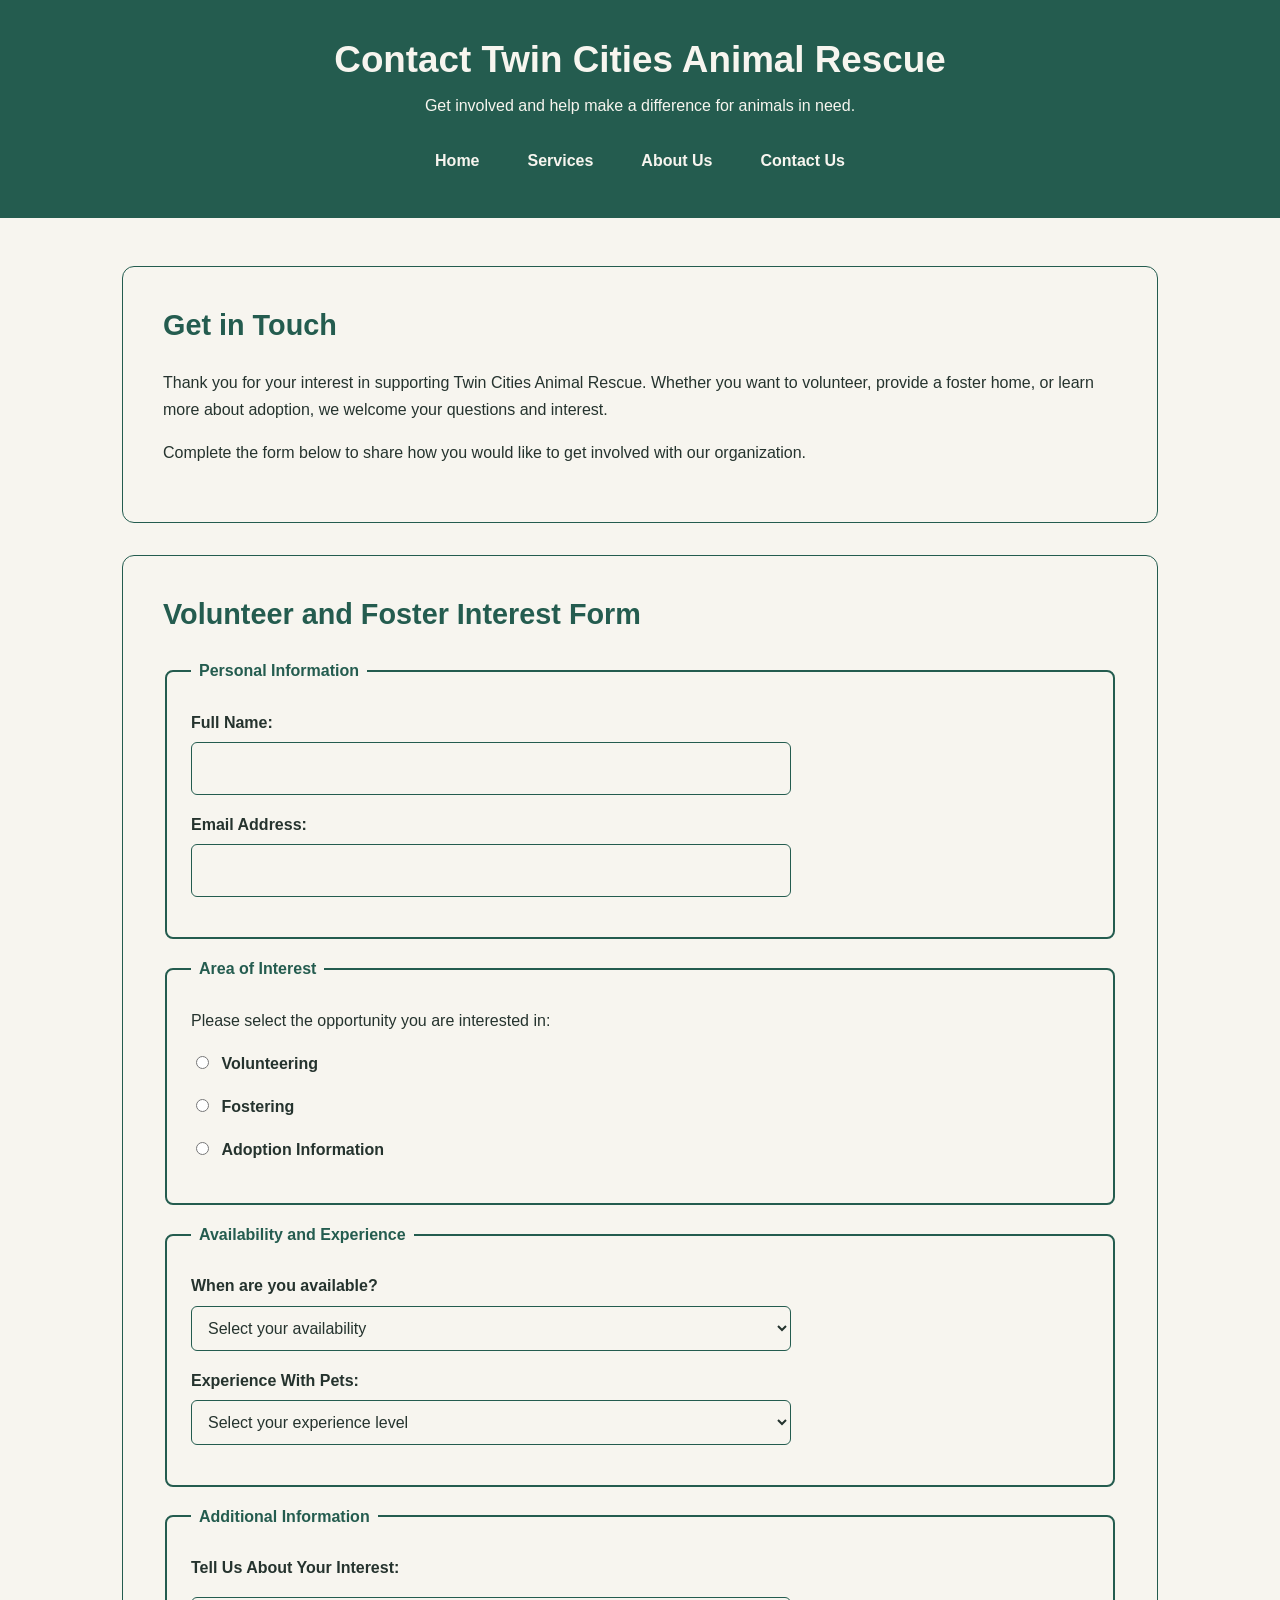
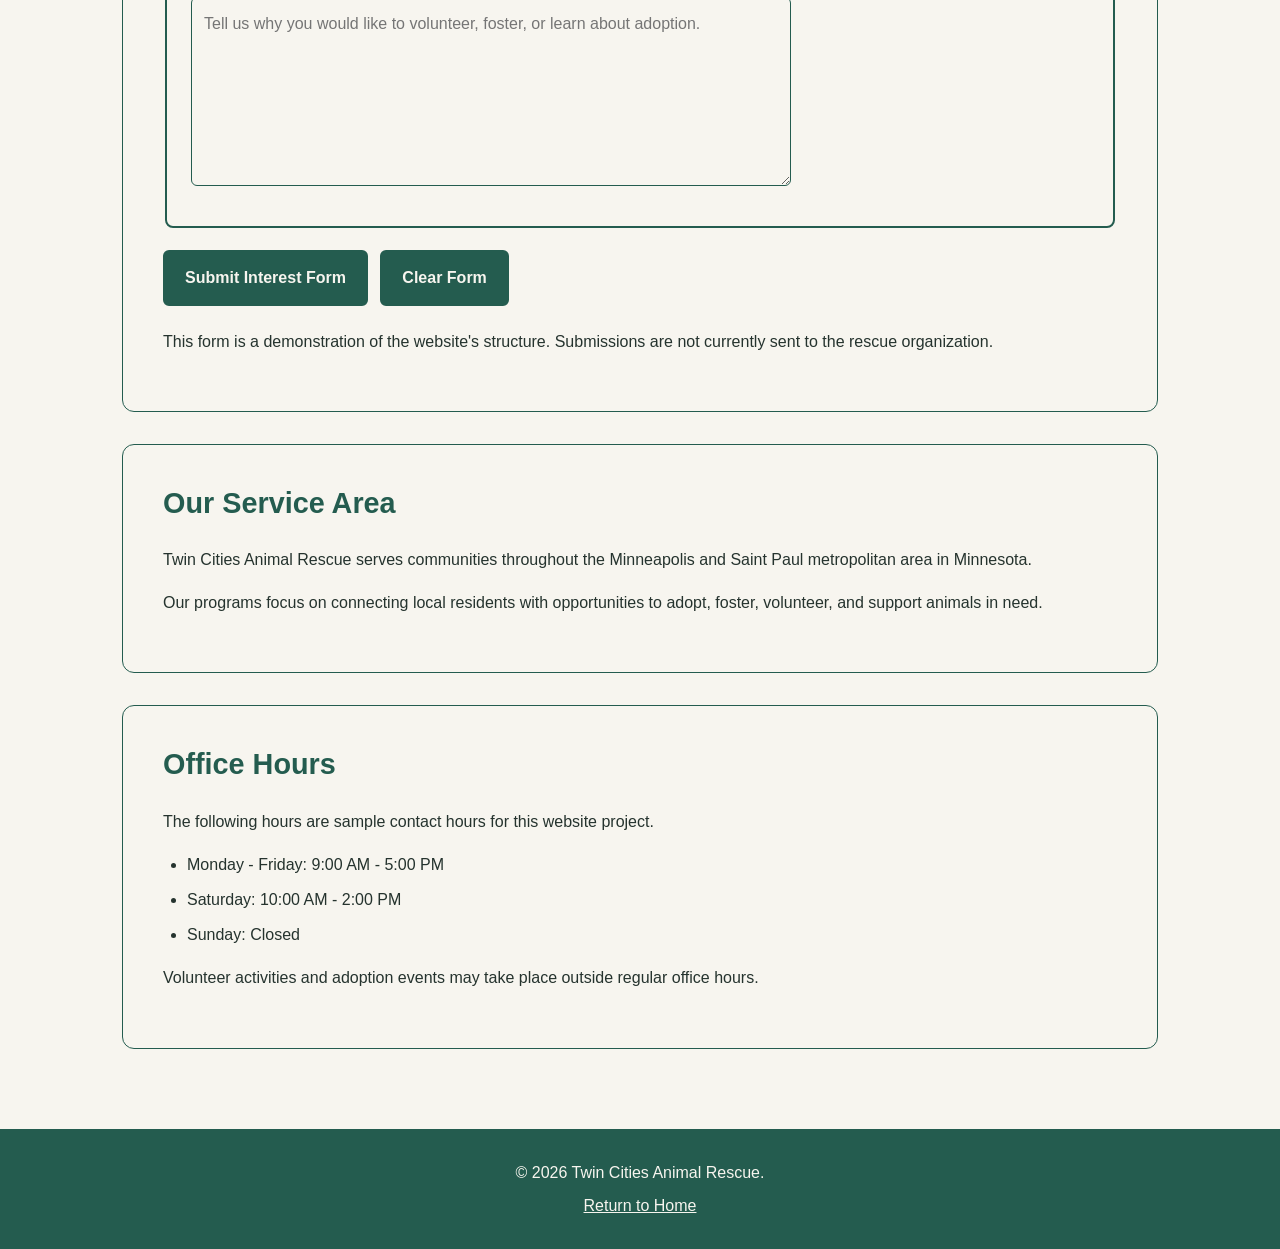
==== contact.html @ 2fe07ad1 "Complete responsive website design for Touchstone 3" ====
<!DOCTYPE html>
<html lang="en">
<head>
    <meta charset="UTF-8">
    <meta name="viewport" content="width=device-width, initial-scale=1.0">
    <meta name="description" content="Contact Twin Cities Animal Rescue to learn about volunteering, fostering, and adoption opportunities.">
    <title>Contact Us | Twin Cities Animal Rescue</title>
    <link rel="stylesheet" href="styles.css">
</head>
<body>
    <header>
        <h1>Contact Twin Cities Animal Rescue</h1>
        <p>Get involved and help make a difference for animals in need.</p>

        <nav aria-label="Main navigation">
            <ul>
                <li><a href="index.html">Home</a></li>
                <li><a href="services.html">Services</a></li>
                <li><a href="about.html">About Us</a></li>
                <li><a href="contact.html">Contact Us</a></li>
            </ul>
        </nav>
    </header>

    <main>
        <section>
            <h2>Get in Touch</h2>
            <p>
                Thank you for your interest in supporting Twin Cities
                Animal Rescue. Whether you want to volunteer, provide
                a foster home, or learn more about adoption, we welcome
                your questions and interest.
            </p>
            <p>
                Complete the form below to share how you would like
                to get involved with our organization.
            </p>
        </section>

        <section>
            <h2>Volunteer and Foster Interest Form</h2>

            <form action="#" method="get">
                <fieldset>
                    <legend>Personal Information</legend>

                    <p>
                        <label for="full-name">Full Name:</label>
                        <input type="text"
                               id="full-name"
                               name="full-name"
                               autocomplete="name"
                               required
                               minlength="2">
                    </p>

                    <p>
                        <label for="email">Email Address:</label>
                        <input type="email"
                               id="email"
                               name="email"
                               autocomplete="email"
                               required>
                    </p>
                </fieldset>

                <fieldset>
                    <legend>Area of Interest</legend>

                    <p>
                        Please select the opportunity you are
                        interested in:
                    </p>

                    <p>
                        <input type="radio"
                               id="volunteer"
                               name="interest"
                               value="volunteer"
                               required>
                        <label for="volunteer">Volunteering</label>
                    </p>

                    <p>
                        <input type="radio"
                               id="foster"
                               name="interest"
                               value="foster">
                        <label for="foster">Fostering</label>
                    </p>

                    <p>
                        <input type="radio"
                               id="adoption"
                               name="interest"
                               value="adoption">
                        <label for="adoption">Adoption Information</label>
                    </p>
                </fieldset>

                <fieldset>
                    <legend>Availability and Experience</legend>

                    <p>
                        <label for="availability">
                            When are you available?
                        </label>
                        <select id="availability"
                                name="availability"
                                required>
                            <option value="">
                                Select your availability
                            </option>
                            <option value="weekdays">
                                Weekdays
                            </option>
                            <option value="evenings">
                                Evenings
                            </option>
                            <option value="weekends">
                                Weekends
                            </option>
                            <option value="flexible">
                                Flexible Schedule
                            </option>
                        </select>
                    </p>

                    <p>
                        <label for="experience">
                            Experience With Pets:
                        </label>
                        <select id="experience"
                                name="experience"
                                required>
                            <option value="">
                                Select your experience level
                            </option>
                            <option value="none">
                                No Previous Experience
                            </option>
                            <option value="beginner">
                                Some Experience
                            </option>
                            <option value="experienced">
                                Extensive Experience
                            </option>
                            <option value="professional">
                                Professional Animal Care Experience
                            </option>
                        </select>
                    </p>
                </fieldset>

                <fieldset>
                    <legend>Additional Information</legend>

                    <p>
                        <label for="message">
                            Tell Us About Your Interest:
                        </label>
                    </p>

                    <p>
                        <textarea id="message"
                                  name="message"
                                  rows="6"
                                  cols="45"
                                  minlength="10"
                                  maxlength="1000"
                                  required
                                  placeholder="Tell us why you would like to volunteer, foster, or learn about adoption."></textarea>
                    </p>
                </fieldset>

                <p>
                    <button type="submit">
                        Submit Interest Form
                    </button>
                    <button type="reset">
                        Clear Form
                    </button>
                </p>
            </form>

            <p>
                This form is a demonstration of the website's
                structure. Submissions are not currently sent
                to the rescue organization.
            </p>
        </section>

        <section>
            <h2>Our Service Area</h2>
            <p>
                Twin Cities Animal Rescue serves communities
                throughout the Minneapolis and Saint Paul
                metropolitan area in Minnesota.
            </p>
            <p>
                Our programs focus on connecting local residents
                with opportunities to adopt, foster, volunteer,
                and support animals in need.
            </p>
        </section>

        <section>
            <h2>Office Hours</h2>
            <p>
                The following hours are sample contact hours
                for this website project.
            </p>

            <ul>
                <li>Monday - Friday: 9:00 AM - 5:00 PM</li>
                <li>Saturday: 10:00 AM - 2:00 PM</li>
                <li>Sunday: Closed</li>
            </ul>

            <p>
                Volunteer activities and adoption events
                may take place outside regular office hours.
            </p>
        </section>
    </main>

    <footer>
        <p>&copy; 2026 Twin Cities Animal Rescue.</p>
        <p>
            <a href="index.html">Return to Home</a>
        </p>
    </footer>
</body>
</html>
---- styles.css ----
/* Twin Cities Animal Rescue - Website Styles */

/* Color palette and global settings */
:root {
    --cream: #F7F5EF;
    --green: #245C4F;
    --amber: #D79A55;
    --charcoal: #25332E;
}

* {
    box-sizing: border-box;
}

html {
    scroll-behavior: smooth;
}

body {
    margin: 0;
    background-color: var(--cream);
    color: var(--charcoal);
    font-family: Arial, Helvetica, sans-serif;
    font-size: 16px;
    line-height: 1.7;
}

/* Header and navigation */
header {
    background-color: var(--green);
    color: var(--cream);
    padding: 24px 20px;
    text-align: center;
}

header h1 {
    margin: 0 0 8px;
    font-size: 1.8rem;
    line-height: 1.3;
}

header p {
    margin: 0 0 20px;
}

nav ul {
    display: flex;
    flex-direction: column;
    align-items: center;
    gap: 10px;
    list-style: none;
    padding: 0;
    margin: 0;
}

nav a {
    display: block;
    padding: 8px 16px;
    color: var(--cream);
    text-decoration: none;
    font-weight: bold;
    border-radius: 6px;
}

nav a:hover,
nav a:focus-visible {
    background-color: var(--amber);
    color: var(--charcoal);
}

/* Main content and sections */
main {
    width: 100%;
    max-width: 1100px;
    margin: 0 auto;
    padding: 24px 16px;
}

section {
    background-color: var(--cream);
    padding: 24px 16px;
    margin-bottom: 24px;
    border: 1px solid var(--green);
    border-radius: 12px;
}

h2 {
    color: var(--green);
    font-size: 1.5rem;
    line-height: 1.3;
    margin-top: 0;
}

h3 {
    color: var(--green);
    font-size: 1.15rem;
}

p {
    margin-top: 0;
}

main a {
    color: var(--green);
    font-weight: bold;
    text-underline-offset: 3px;
}

main a:hover,
main a:focus-visible {
    color: var(--charcoal);
    text-decoration-thickness: 2px;
}

/* Images and video */
img,
video {
    max-width: 100%;
    height: auto;
    border-radius: 10px;
}

picture {
    display: block;
    text-align: center;
}

figure {
    margin: 20px 0;
    text-align: center;
}

figcaption {
    margin-top: 12px;
    font-style: italic;
}

video {
    display: block;
    margin: 16px auto;
}

/* Lists */
main ul,
main ol {
    padding-left: 24px;
}

main li {
    margin-bottom: 8px;
}

/* Forms */
form {
    display: flex;
    flex-direction: column;
    gap: 16px;
}

fieldset {
    border: 2px solid var(--green);
    border-radius: 8px;
    padding: 16px;
    min-width: 0;
}

legend {
    color: var(--green);
    font-weight: bold;
    padding: 0 8px;
}

label {
    font-weight: bold;
}

input[type="text"],
input[type="email"],
select,
textarea {
    display: block;
    width: 100%;
    max-width: 600px;
    padding: 12px;
    margin-top: 6px;
    border: 1px solid var(--green);
    border-radius: 6px;
    background-color: var(--cream);
    color: var(--charcoal);
    font: inherit;
}

input[type="radio"] {
    accent-color: var(--green);
    margin-right: 8px;
}

textarea {
    resize: vertical;
}

button {
    padding: 12px 20px;
    margin: 6px 8px 6px 0;
    border: 2px solid var(--green);
    border-radius: 6px;
    background-color: var(--green);
    color: var(--cream);
    font: inherit;
    font-weight: bold;
    cursor: pointer;
}

button:hover,
button:focus-visible {
    background-color: var(--amber);
    color: var(--charcoal);
}

/* Keyboard accessibility */
a:focus-visible,
button:focus-visible,
input:focus-visible,
select:focus-visible,
textarea:focus-visible {
    outline: 3px solid var(--amber);
    outline-offset: 3px;
}

/* Footer */
footer {
    background-color: var(--green);
    color: var(--cream);
    text-align: center;
    padding: 24px 16px;
}

footer p {
    margin: 6px 0;
}

footer a {
    color: var(--cream);
}

/* Larger screens */
@media (min-width: 768px) {
    header {
        padding: 36px 24px;
    }

    header h1 {
        font-size: 2.3rem;
    }

    nav ul {
        flex-direction: row;
        justify-content: center;
        flex-wrap: wrap;
        gap: 16px;
    }

    main {
        padding: 40px 24px;
    }

    section {
        padding: 32px;
        margin-bottom: 32px;
    }

    h2 {
        font-size: 1.8rem;
    }

    fieldset {
        padding: 24px;
    }
}

/* Extra-large screens */
@media (min-width: 1100px) {
    main {
        padding: 48px 32px;
    }

    section {
        padding: 40px;
    }
}
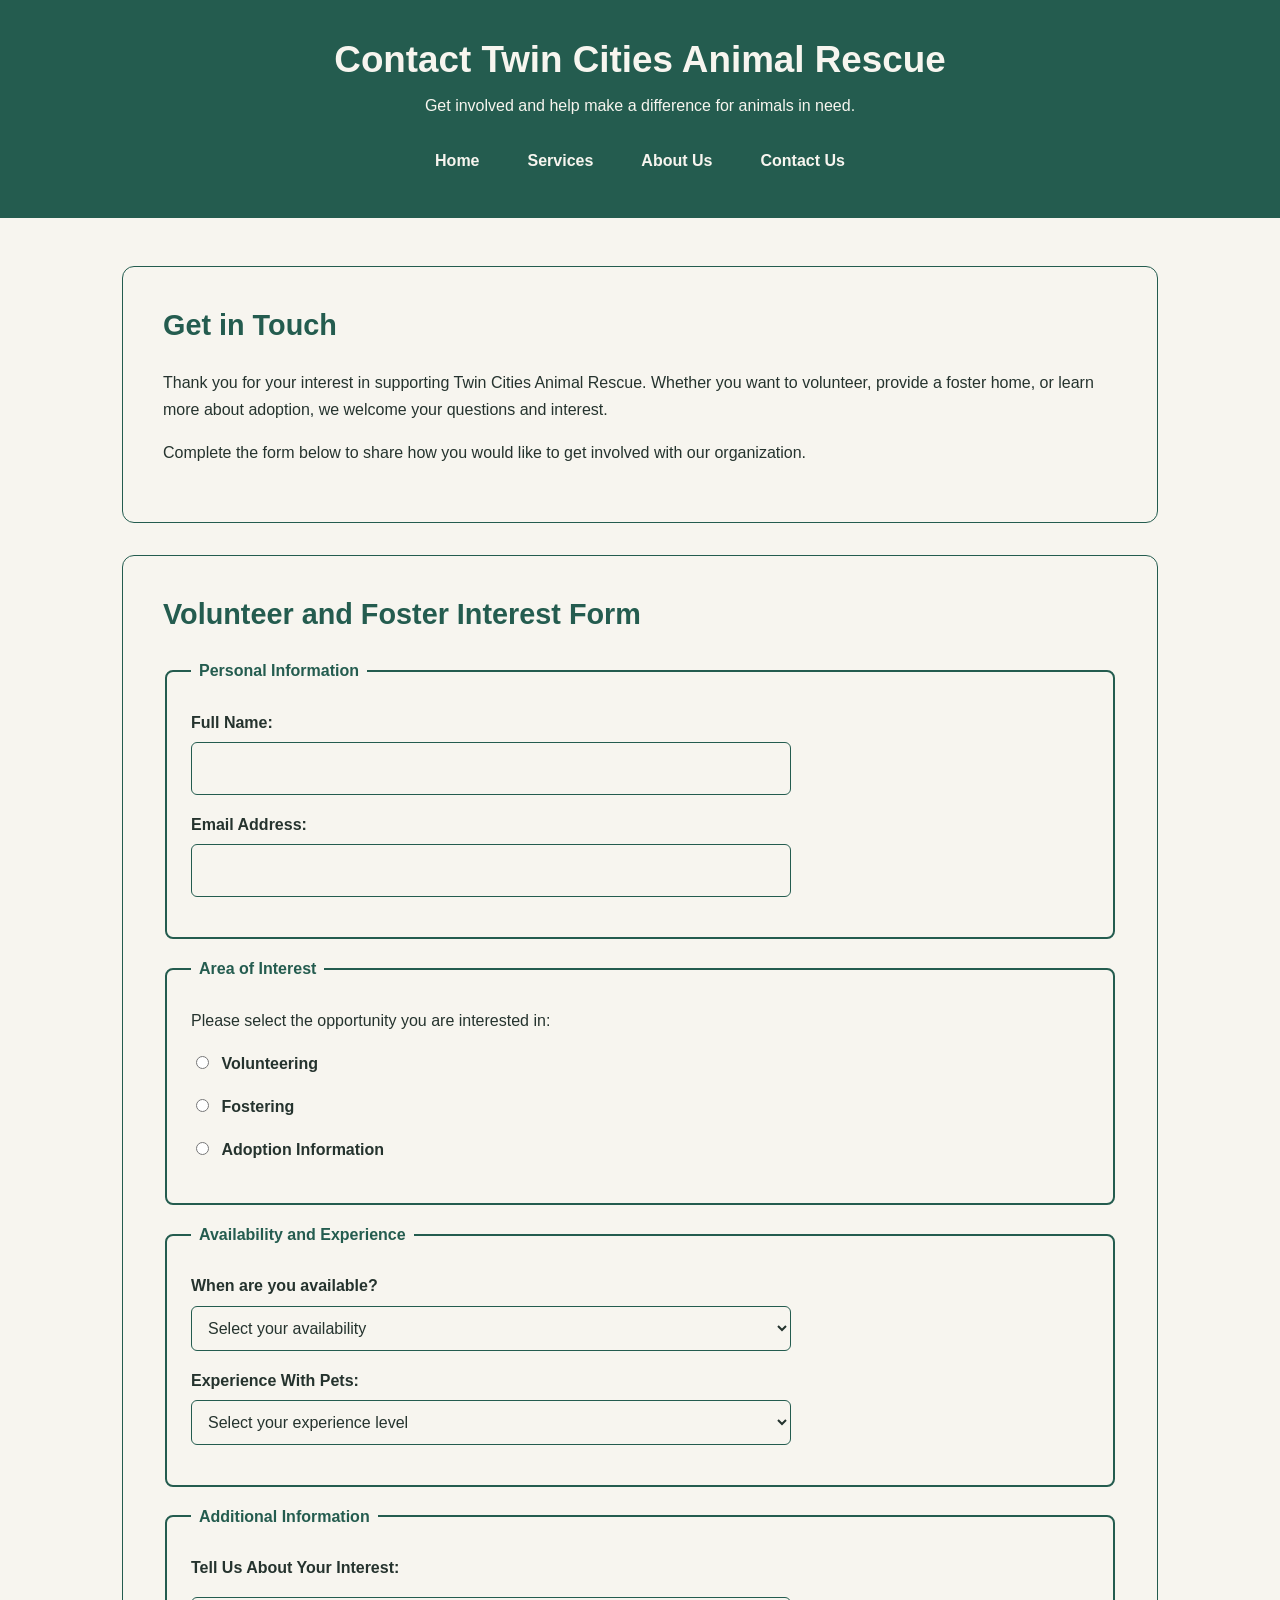
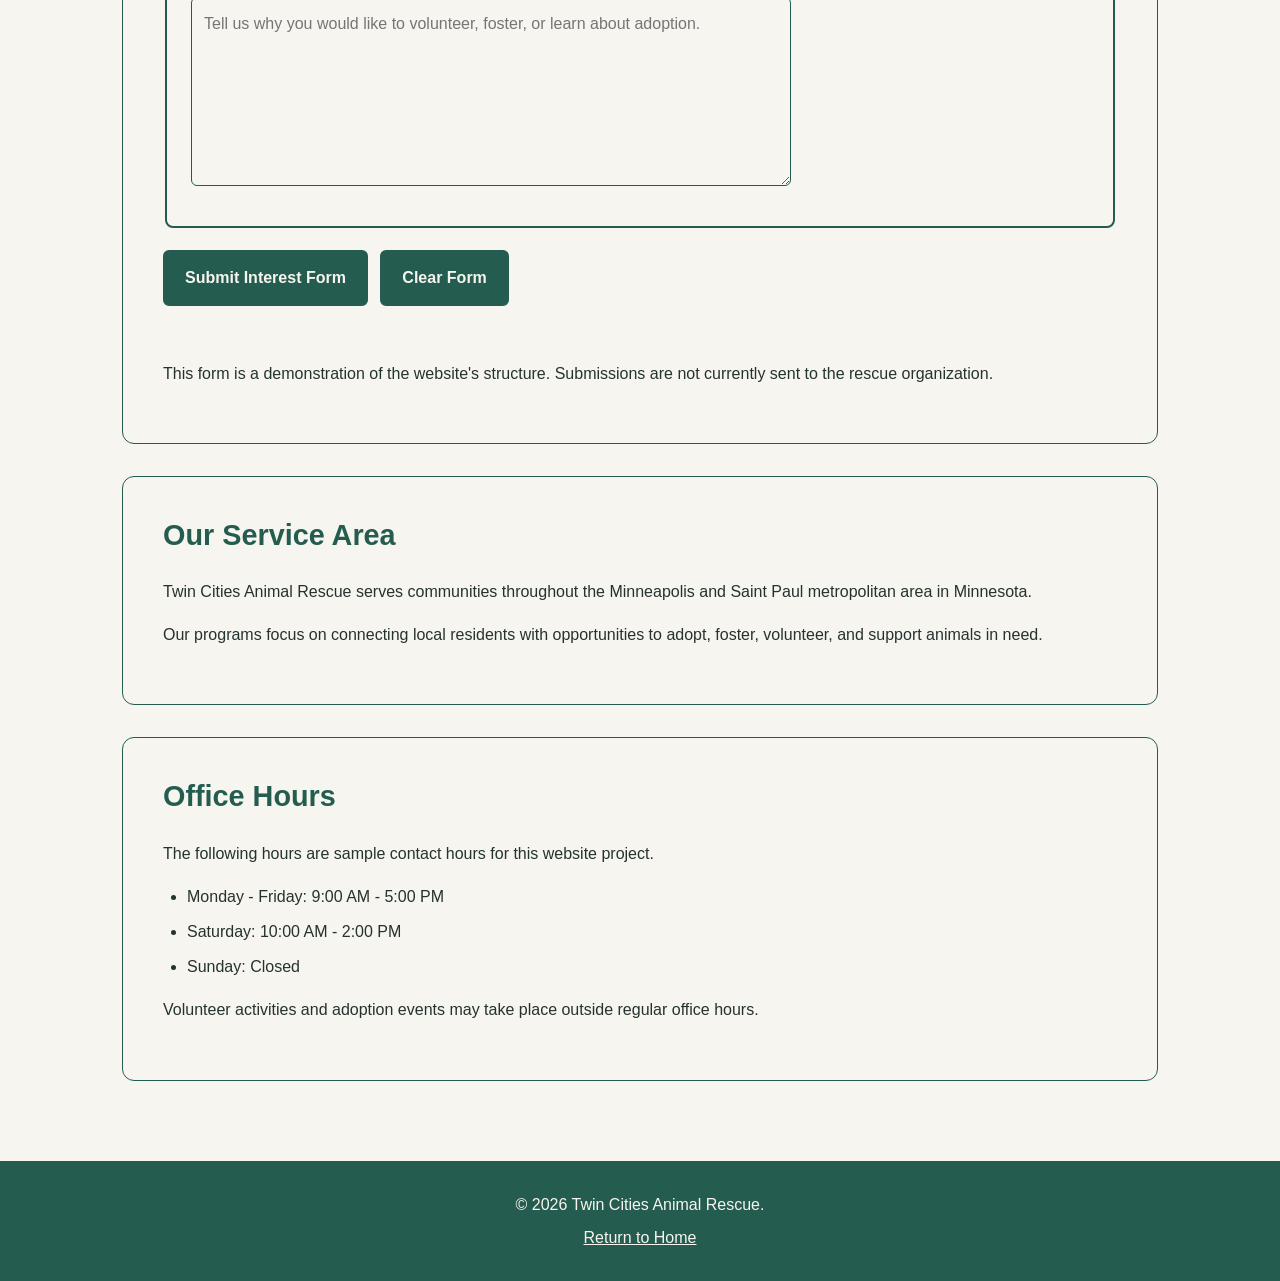
==== commit 5ff79def: "Add JavaScript interactivity, form validation, and browser storage" ====
--- a/contact.html
+++ b/contact.html
@@ -41,7 +41,7 @@
         <section>
             <h2>Volunteer and Foster Interest Form</h2>
 
-            <form action="#" method="get">
+            <form id="interest-form" action="#" method="get" novalidate>
                 <fieldset>
                     <legend>Personal Information</legend>
 
@@ -52,7 +52,11 @@
                                name="full-name"
                                autocomplete="name"
                                required
-                               minlength="2">
+                               minlength="2"
+                               aria-describedby="name-error">
+                        <span id="name-error"
+                              class="error-message"
+                              aria-live="polite"></span>
                     </p>
 
                     <p>
@@ -61,7 +65,11 @@
                                id="email"
                                name="email"
                                autocomplete="email"
-                               required>
+                               required
+                               aria-describedby="email-error">
+                        <span id="email-error"
+                              class="error-message"
+                              aria-live="polite"></span>
                     </p>
                 </fieldset>
 
@@ -97,6 +105,10 @@
                                value="adoption">
                         <label for="adoption">Adoption Information</label>
                     </p>
+
+                    <p id="interest-error"
+                       class="error-message"
+                       aria-live="polite"></p>
                 </fieldset>
 
                 <fieldset>
@@ -108,7 +120,8 @@
                         </label>
                         <select id="availability"
                                 name="availability"
-                                required>
+                                required
+                                aria-describedby="availability-error">
                             <option value="">
                                 Select your availability
                             </option>
@@ -125,6 +138,9 @@
                                 Flexible Schedule
                             </option>
                         </select>
+                        <span id="availability-error"
+                              class="error-message"
+                              aria-live="polite"></span>
                     </p>
 
                     <p>
@@ -133,7 +149,8 @@
                         </label>
                         <select id="experience"
                                 name="experience"
-                                required>
+                                required
+                                aria-describedby="experience-error">
                             <option value="">
                                 Select your experience level
                             </option>
@@ -150,6 +167,9 @@
                                 Professional Animal Care Experience
                             </option>
                         </select>
+                        <span id="experience-error"
+                              class="error-message"
+                              aria-live="polite"></span>
                     </p>
                 </fieldset>
 
@@ -170,7 +190,11 @@
                                   minlength="10"
                                   maxlength="1000"
                                   required
+                                  aria-describedby="message-error"
                                   placeholder="Tell us why you would like to volunteer, foster, or learn about adoption."></textarea>
+                        <span id="message-error"
+                              class="error-message"
+                              aria-live="polite"></span>
                     </p>
                 </fieldset>
 
@@ -182,6 +206,10 @@
                         Clear Form
                     </button>
                 </p>
+
+                <p id="form-status"
+                   role="status"
+                   aria-live="polite"></p>
             </form>
 
             <p>
@@ -231,5 +259,7 @@
             <a href="index.html">Return to Home</a>
         </p>
     </footer>
+
+    <script src="script.js"></script>
 </body>
 </html>
--- a/styles.css
+++ b/styles.css
@@ -289,3 +289,69 @@
         padding: 40px;
     }
 }
+/* Touchstone 4: Form validation styling */
+
+.error-message {
+    display: block;
+    color: #A32121;
+    font-size: 0.9rem;
+    font-weight: bold;
+    margin-top: 6px;
+}
+
+.error-message:empty {
+    display: none;
+}
+
+/* Highlight fields containing invalid information */
+input[aria-invalid="true"],
+select[aria-invalid="true"],
+textarea[aria-invalid="true"] {
+    border: 2px solid #A32121;
+    background-color: #FFF5F5;
+}
+
+/* Highlight the form status message */
+#form-status:not(:empty) {
+    padding: 12px;
+    border-radius: 8px;
+    background-color: #E8F2ED;
+    color: #245C4F;
+    font-weight: bold;
+}
+
+/* Style the volunteer opportunity selector */
+#volunteer-selector select {
+    display: block;
+    width: 100%;
+    max-width: 400px;
+    padding: 10px;
+    margin: 12px 0;
+    border: 1px solid #245C4F;
+    border-radius: 6px;
+    font: inherit;
+}
+
+#volunteer-selector button {
+    padding: 12px 18px;
+    margin-bottom: 12px;
+    background-color: #245C4F;
+    color: #FFFFFF;
+    border: none;
+    border-radius: 6px;
+    font: inherit;
+    cursor: pointer;
+}
+
+#volunteer-selector button:hover,
+#volunteer-selector button:focus-visible {
+    background-color: #184238;
+}
+
+#opportunity-result:not(:empty) {
+    margin-top: 16px;
+    padding: 16px;
+    border-left: 4px solid #245C4F;
+    background-color: #F7F5EF;
+    border-radius: 6px;
+}
